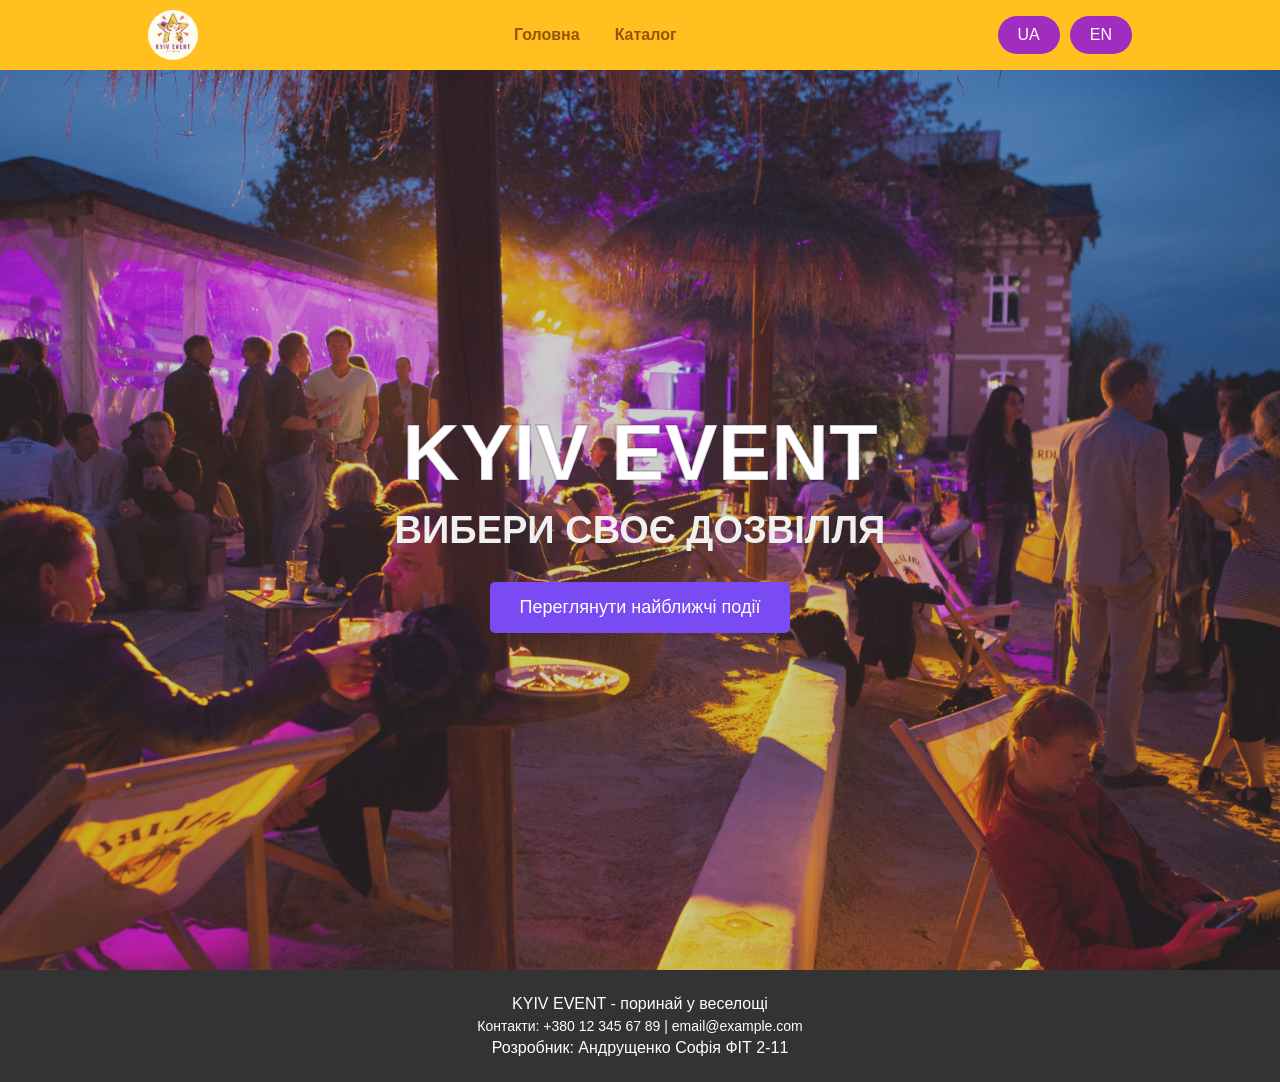
==== index.html @ 09ba8ab9 "Update index.html" ====
<!DOCTYPE html>
<html lang="uk">
<head>
    <meta charset="UTF-8">
    <meta name="viewport" content="width=device-width, initial-scale=1.0">
    <title>Київ Івент</title>
    <link rel="stylesheet" href="styles.css">
    <script>
        // Об'єкти для перекладу
        const translations = {
            uk: {
                "main-title": "KYIV EVENT",
                "subheader-title": "ВИБЕРИ СВОЄ ДОЗВІЛЛЯ",
                "view-events-button": "Переглянути найближчі події",
                "footer-text": "KYIV EVENT - поринай у веселощі",
                "footer-text1": "Контакти: +380 12 345 67 89 | email@example.com",
                "footer-text2": "Розробник: Андрущенко Софія ФІТ 2-11",
                "home-header": "Головна",
                "catalog-header": "Каталог",
                "login-header": "Вхід"
            },
            en: {
                "main-title": "KYIV EVENT",
                "subheader-title": "CHOOSE YOUR FUN",
                "view-events-button": "View Upcoming Events",
                "footer-text": "KYIV EVENT - Dive into Fun",
                "footer-text1": "Contacts: +380 12 345 67 89 | email@example.com",
                "footer-text2": "Developer: Sofiya Andrushchenko FIT 2-11",
                "home-header": "Home",
                "catalog-header": "Catalog",
                "login-header": "Login"
            }
        };

        // Функція для зміни мови
        function switchLanguage(language) {
            Object.keys(translations[language]).forEach(id => {
                const element = document.getElementById(id);
                if (element) {
                    element.textContent = translations[language][id];
                }
            });
        }
    </script>
    
</head>
<body>

    <!-- Панель навігації -->
    <nav>
        <img src="images/logo.png" alt="Logo" id="logo">
        <ul>
            <li><a href="index.html" id="home-header">Головна</a></li>
            <li><a href="catalog.html" id="catalog-header">Каталог</a></li>
        </ul>
        <div>
            <button onclick="switchLanguage('uk')">UA</button>
            <button onclick="switchLanguage('en')">EN</button>
        </div>
    </nav>

    <!-- Головна секція з фоном -->
    <section id="hero">
        <h1 id="main-title">KYIV EVENT</h1>
        <h2 id="subheader-title">ВИБЕРИ СВОЄ ДОЗВІЛЛЯ</h2>
        <button class="action-button" id="view-events-button" onclick="window.location.href='catalog.html'">Переглянути найближчі події</button>
    </section>

    <!-- Футер -->
    <footer>
        <p id="footer-text">KYIV EVENT - поринай у веселощі</p>
        <p id="footer-text1">Контакти: +380 12 345 67 89 | email@example.com</p>
        <p id="footer-text2">Розробник: Андрущенко Софія ФІТ 2-11</p>
    </footer>

</body>
<script src="script.js"></script>
</html>
---- styles.css ----
/* Загальні стилі для всього сайту */
* {
    margin: 0;
    padding: 0;
    box-sizing: border-box;
    font-family: Arial, sans-serif;
}

/* Стилі для тіла сторінки */
body {
    background-color: #7c0f88;
    color: #ffffff;
}

/* Стилі для навігації */
nav {
background-color: #ffc020;
color: white;
padding: 10px 0;
display: flex;
justify-content: space-around;
align-items: center;
}

nav ul {
list-style: none;
padding: 0;
display: flex;
}

nav li {
margin: 0 15px;
}

nav a {
color: white;
text-decoration: none;
font-weight: bold;
}
#logo {
height: 50px;
}
/* Логотип */
#logo {
    width: 50px;
    height: 50px;
    border-radius: 50%;
}

/* Список навігації */
nav ul {
    display: flex;
    list-style: none;
}

nav ul li {
    margin-left: 20px;
}

nav ul li a {
    text-decoration: none;
    color: #955405;
    font-size: 16px;
    font-weight: bold;
    transition: color 0.3s ease;
}

nav ul li a:hover {
    color: #7a4bf2;
}

/* Кнопки зміни мови */
nav div {
    display: flex;
}

nav button {
    background-color: #a02cc0;
    color: white;
    border: none;
    padding: 10px 20px;
    margin-left: 10px;
    cursor: pointer;
    font-size: 16px;
    border-radius: 20px;
    transition: background-color 0.3s ease;
}

nav button:hover {
    background-color: #5e37c2;
}

/* Головна секція */
#hero {
    background: url('images/banner.png') no-repeat center center/cover;
    height: 100vh;
    display: flex;
    flex-direction: column;
    justify-content: center;
    align-items: center;
    text-align: center;
    color: white;
}

#main-title {
    font-size: 80px;
    font-weight: bold;
    margin-bottom: 10px;
    -webkit-text-stroke: 2px rgba(51, 24, 57, 0.204); /* Для браузерів на основі WebKit (Chrome, Safari) */
    text-stroke: 2px rgba(163, 22, 182, 0.836);         /* Стандартна властивість */
    color: white;                   /* Колір самого тексту, щоб контур був видно */
}

#subheader-title {
    font-size: 38px;
    margin-bottom: 30px;

    color: #f0f0f0;
}
/* Кнопка для перегляду подій */
.action-button {
    background-color: #7a4bf2;
    color: white;
    border: none;
    padding: 15px 30px;
    font-size: 18px;
    cursor: pointer;
    border-radius: 5px;
    transition: background-color 0.3s ease;
}

.action-button:hover {
    background-color: #5e37c2;
}

/* Футер */
footer {
    background-color: #333;
    color: white;
    padding: 20px;
    text-align: center;
}

footer p {
    margin: 5px 0;
}

/* Футер текст */
#footer-text1 {
    font-size: 14px;
}
/* Фільтри ліворуч */
#filter-section {
    display: flex;
    flex-direction: column;
    align-items: flex-start;
    background-color: white;
    padding: 20px;
    border-radius: 16px; /* Більш округлі кути */
    box-shadow: 0 4px 20px rgba(0, 0, 0, 0.1);
    margin: 20px;
    width: 280px;
    position: fixed;
    top: 100px;
    left: 30px;
    border: 2px solid #FFD700; /* Жовта рамка */
}

#filter-section label {
    font-size: 14px;
    font-weight: bold;
    margin-bottom: 6px;
    color: #333;
}

#filter-section input,
#filter-section select {
    width: 100%;
    padding: 10px 14px;
    margin-bottom: 15px;
    border-radius: 12px;
    border: 2px solid #FFD700; /* Жовтий контур */
    font-size: 14px;
    background-color: white; /* Білий фон */
    transition: all 0.3s ease;
}

#filter-section input:focus,
#filter-section select:focus {
    outline: none;
    border-color: #FFC300; /* Трохи яскравіший жовтий при фокусі */
    box-shadow: 0 0 8px #ffe066;
}

#filter-section button {
    background-color: #FFD700; /* Жовта кнопка */
    color: black;
    padding: 12px 20px;
    border: none;
    border-radius: 12px;
    cursor: pointer;
    width: 100%;
    font-size: 16px;
    font-weight: bold;
    transition: background-color 0.3s;
}

#filter-section button:hover {
    background-color: #FFC300;
}


/* Сітка для подій (пости) */
.event-list {
    display: grid;
    grid-template-columns: repeat(auto-fill, minmax(320px, 1fr));
    gap: 20px;
    padding: 20px;
    margin: 0 auto;
    max-width: 1200px;
}

.blog-post {
    background-color: white;
    border-radius: 15px;
    overflow: hidden;
    box-shadow: 0 10px 30px rgba(0, 0, 0, 0.1);
    transition: transform 0.3s ease-in-out;
    cursor: pointer;
    display: flex;
    flex-direction: column;
    justify-content: space-between;
    position: relative;
    padding: 20px;
}

.blog-post:hover {
    transform: translateY(-5px);
}

.blog-post img {
    width: 100%;
    height: 220px;
    object-fit: cover;
    border-radius: 10px;
}

.blog-post-content {
    display: flex;
    flex-direction: column;
    justify-content: space-between;
    height: 100%;
}

.blog-post-title {
    font-size: 20px;
    font-weight: 700;
    margin-bottom: 10px;
    color: #333;
}

.blog-post-excerpt {
    font-size: 15px;
    margin-bottom: 15px;
    color: #555;
}

.blog-post-date,
.blog-post-price {
    font-size: 14px;
    color: #777;
    margin-bottom: 5px;
}

.blog-post-link {
    font-size: 16px;
    color: #0066cc;
    text-decoration: none;
    font-weight: bold;
    margin-top: auto;
    display: inline-block;
    transition: color 0.3s;
}

.blog-post-link:hover {
    color: #005bb5;
}

/* Кнопка редагування */
.edit-btn {
    display: none;
    position: absolute;
    top: 15px;
    right: 15px;
    background-color: #0066cc;
    color: white;
    padding: 8px 15px;
    border-radius: 8px;
    font-size: 14px;
    cursor: pointer;
    z-index: 100;
}

.blog-post:hover .edit-btn {
    display: none;
}

/* Модальні вікна */
.modal {
    display: none;
    position: fixed;
    z-index: 2000;
    left: 0;
    top: 0;
    width: 100%;
    height: 100%;
    background-color: rgba(0, 0, 0, 0.5);
}

.modal-content {
    background-color: white;
    margin: 10% auto;
    padding: 30px;
    border-radius: 12px;
    width: 300px;
    text-align: center;
}

.modal input {
    padding: 12px;
    margin: 10px 0;
    width: 90%;
    border-radius: 8px;
    border: 1px solid #ddd;
}

/* Кнопка плаваюча */
.floating-btn {
    position: fixed;
    bottom: 20px;
    right: 20px;
    background-color: #333;
    color: white;
    border-radius: 50%;
    width: 60px;
    height: 60px;
    font-size: 28px;
    display: flex;
    justify-content: center;
    align-items: center;
    cursor: pointer;
    z-index: 1000;
}
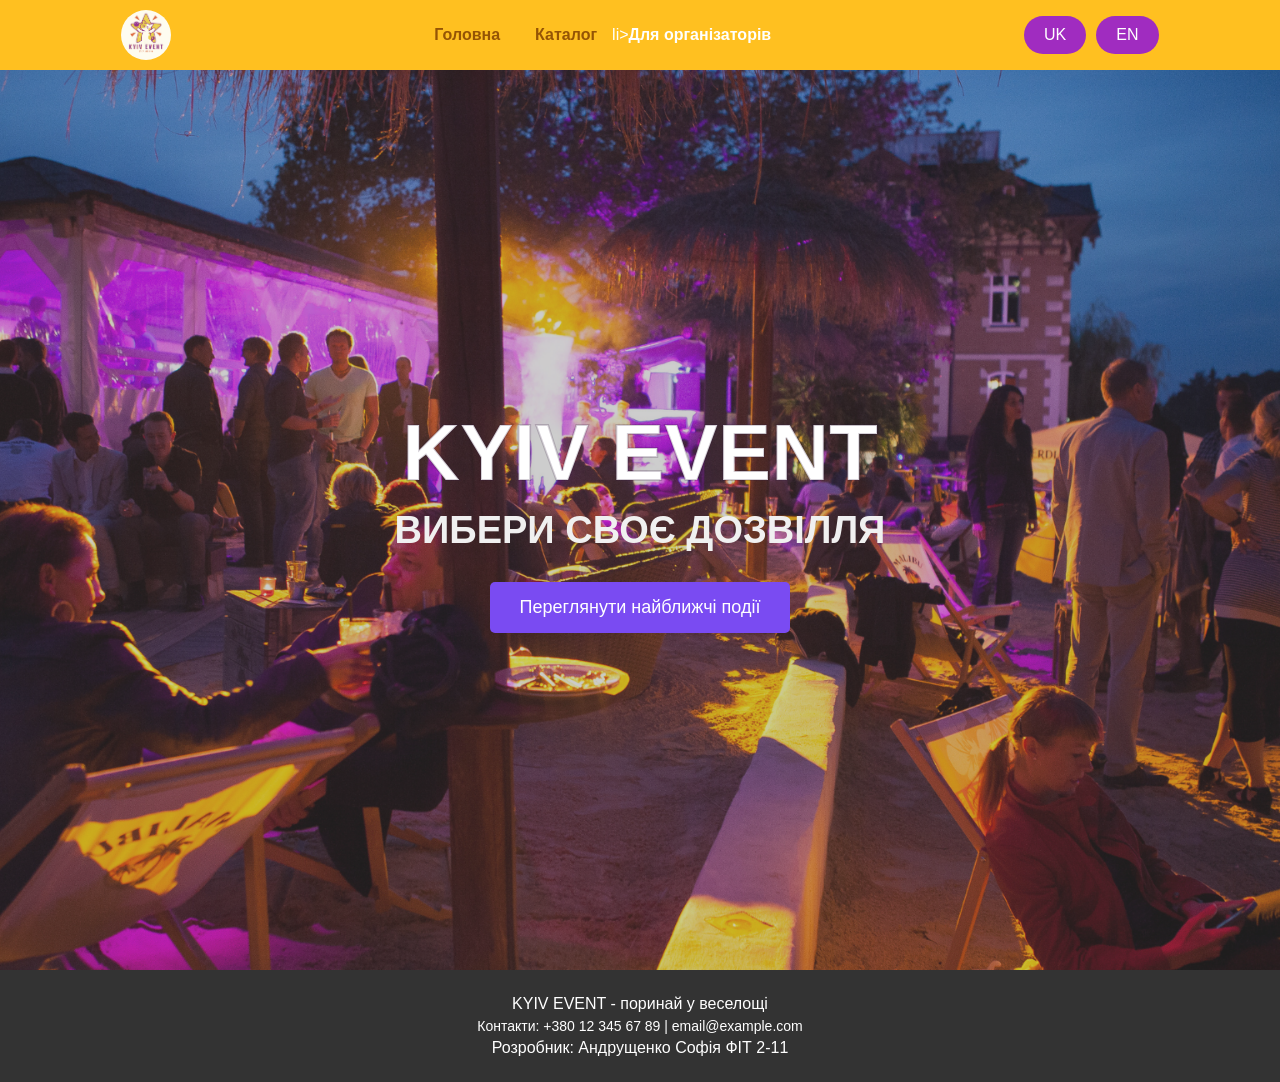
==== commit 82df5334: "Update index.html UA---UK  Organizer link" ====
--- a/index.html
+++ b/index.html
@@ -17,7 +17,8 @@
                 "footer-text2": "Розробник: Андрущенко Софія ФІТ 2-11",
                 "home-header": "Головна",
                 "catalog-header": "Каталог",
-                "login-header": "Вхід"
+                "login-header": "Вхід",
+                "organizer-header": "Для організаторів"
             },
             en: {
                 "main-title": "KYIV EVENT",
@@ -28,7 +29,8 @@
                 "footer-text2": "Developer: Sofiya Andrushchenko FIT 2-11",
                 "home-header": "Home",
                 "catalog-header": "Catalog",
-                "login-header": "Login"
+                "login-header": "Login",
+                "organizer-header": "For Organizers"
             }
         };
 
@@ -52,9 +54,10 @@
         <ul>
             <li><a href="index.html" id="home-header">Головна</a></li>
             <li><a href="catalog.html" id="catalog-header">Каталог</a></li>
+            li><a href="organizer-submission.html" id="organizer-header">Для організаторів</a></li>
         </ul>
         <div>
-            <button onclick="switchLanguage('uk')">UA</button>
+            <button onclick="switchLanguage('uk')">UK</button>
             <button onclick="switchLanguage('en')">EN</button>
         </div>
     </nav>
@@ -74,5 +77,41 @@
     </footer>
 
 </body>
-<script src="script.js"></script>
+<script>
+    function loadTranslations(lang) {
+            const elements = document.querySelectorAll('[id]');
+            elements.forEach(element => {
+                const key = element.id;
+                if (translations[lang] && translations[lang][key]) {
+                    element.textContent = translations[lang][key];
+                }
+                if (element.tagName === 'INPUT') {
+                    const placeholderKey = element.getAttribute('placeholder-key');
+                    if (translations[lang] && translations[lang][placeholderKey]) {
+                        element.placeholder = translations[lang][placeholderKey];
+                    }
+                }
+            });
+            const placeholderInputs = document.querySelectorAll('[placeholder-key]');
+            placeholderInputs.forEach(input => {
+                const key = input.getAttribute('placeholder-key');
+                if (translations[lang] && translations[lang][key]) {
+                    input.placeholder = translations[lang][key];
+                }
+            });
+            localStorage.setItem('currentLanguage', lang); // Зберігаємо обрану мову
+        }
+
+        function switchLanguage(lang) {
+            loadTranslations(lang);
+            document.documentElement.lang = lang;
+        }
+
+        window.onload = () => {
+            const storedLanguage = localStorage.getItem('currentLanguage');
+            const initialLanguage = storedLanguage || document.documentElement.lang || 'uk'; // Пріоритет: збережена мова, потім мова браузера, потім укр.
+            loadTranslations(initialLanguage);
+            document.documentElement.lang = initialLanguage;
+        };
+</script>
 </html>
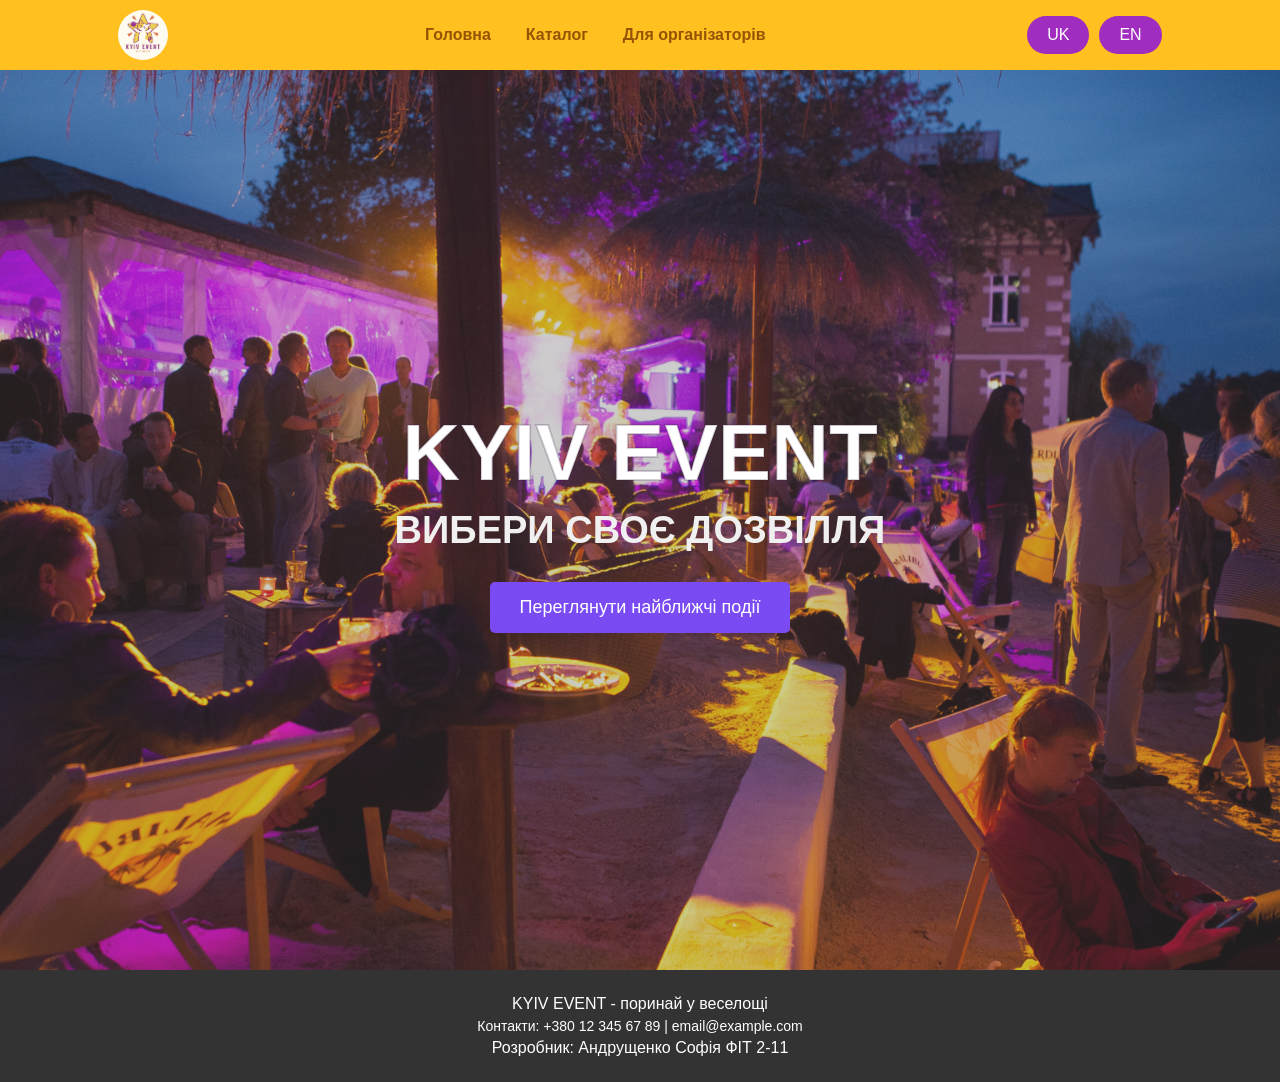
==== commit 811ea712: "Update index.html" ====
--- a/index.html
+++ b/index.html
@@ -54,7 +54,7 @@
         <ul>
             <li><a href="index.html" id="home-header">Головна</a></li>
             <li><a href="catalog.html" id="catalog-header">Каталог</a></li>
-            li><a href="organizer-submission.html" id="organizer-header">Для організаторів</a></li>
+            <li><a href="organizer-submission.html" id="organizer-header">Для організаторів</a></li>
         </ul>
         <div>
             <button onclick="switchLanguage('uk')">UK</button>
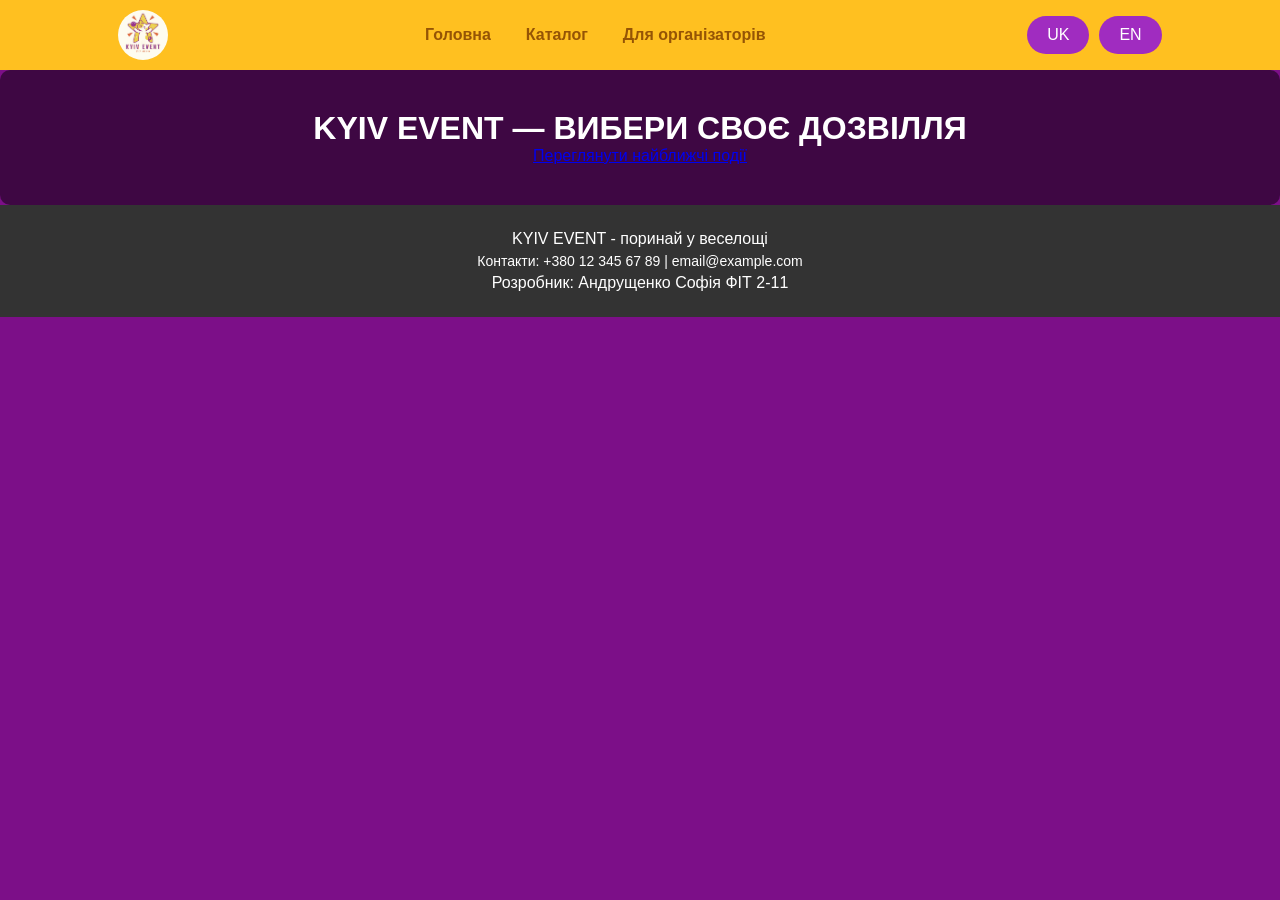
==== commit 7c8423cb: "Update index.html overlay" ====
--- a/index.html
+++ b/index.html
@@ -63,12 +63,10 @@
     </nav>
 
     <!-- Головна секція з фоном -->
-    <section id="hero">
-        <h1 id="main-title">KYIV EVENT</h1>
-        <h2 id="subheader-title">ВИБЕРИ СВОЄ ДОЗВІЛЛЯ</h2>
-        <button class="action-button" id="view-events-button" onclick="window.location.href='catalog.html'">Переглянути найближчі події</button>
-    </section>
-
+    <div class="overlay">
+        <h1 id="main-text">KYIV EVENT — ВИБЕРИ СВОЄ ДОЗВІЛЛЯ</h1>
+        <a href="catalog.html" class="cta-button" id="view-events">Переглянути найближчі події</a>
+    </div>
     <!-- Футер -->
     <footer>
         <p id="footer-text">KYIV EVENT - поринай у веселощі</p>
--- a/styles.css
+++ b/styles.css
@@ -93,40 +93,46 @@
 /* Головна секція */
 #hero {
     background: url('images/banner.png') no-repeat center center/cover;
+    background-size: cover;
+    background-position: center;
     height: 100vh;
     display: flex;
-    flex-direction: column;
+    align-items: center;
     justify-content: center;
-    align-items: center;
+    position: relative;
+    
+}
+ .overlay {
     text-align: center;
-    color: white;
-}
-
+    background-color: rgba(0,0,0,0.5);
+    padding: 40px;
+    border-radius: 10px;
+}
 #main-title {
-    font-size: 80px;
-    font-weight: bold;
-    margin-bottom: 10px;
-    -webkit-text-stroke: 2px rgba(51, 24, 57, 0.204); /* Для браузерів на основі WebKit (Chrome, Safari) */
-    text-stroke: 2px rgba(163, 22, 182, 0.836);         /* Стандартна властивість */
-    color: white;                   /* Колір самого тексту, щоб контур був видно */
+    font-size: 3em;
+    margin-bottom: 20px;
+    color: #FFD700;
+    text-shadow: 2px 2px 4px #000;
 }
 
 #subheader-title {
-    font-size: 38px;
-    margin-bottom: 30px;
-
-    color: #f0f0f0;
+    font-size: 3em;
+    margin-bottom: 20px;
+    color: #FFD700;
+    text-shadow: 2px 2px 4px #000;
+
 }
 /* Кнопка для перегляду подій */
 .action-button {
-    background-color: #7a4bf2;
-    color: white;
+    background-color: #FFD700;
+    color: #6A0DAD;
+    padding: 15px 25px;
+    font-size: 1.2em;
     border: none;
-    padding: 15px 30px;
-    font-size: 18px;
-    cursor: pointer;
-    border-radius: 5px;
-    transition: background-color 0.3s ease;
+    border-radius: 10px;
+    text-decoration: none;
+    font-weight: bold;
+    display: inline-block;
 }
 
 .action-button:hover {
@@ -350,4 +356,4 @@
     align-items: center;
     cursor: pointer;
     z-index: 1000;
-}+}
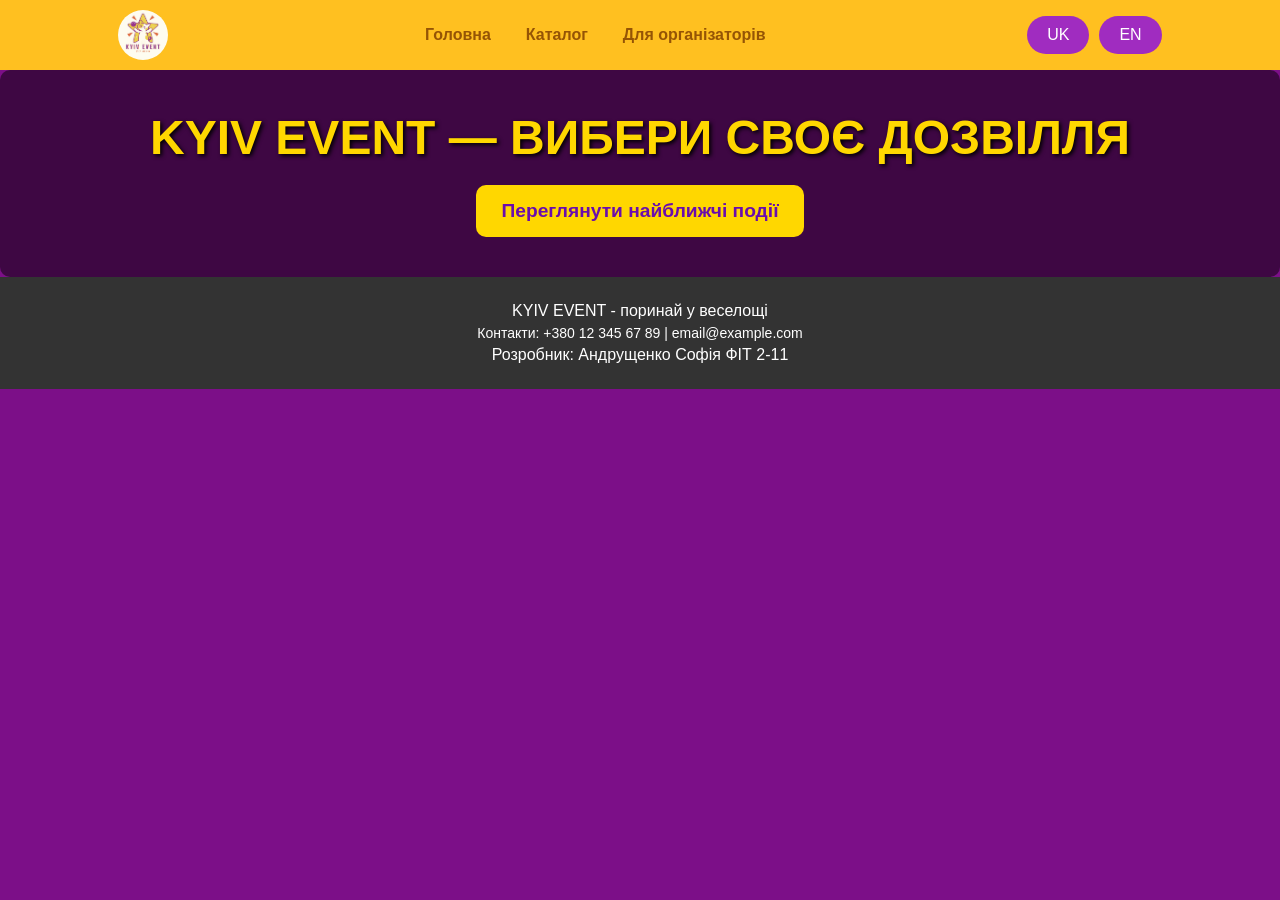
==== commit cd5ae723: "Update index.html" ====
--- a/index.html
+++ b/index.html
@@ -63,6 +63,7 @@
     </nav>
 
     <!-- Головна секція з фоном -->
+    <section class="hero">
     <div class="overlay">
         <h1 id="main-text">KYIV EVENT — ВИБЕРИ СВОЄ ДОЗВІЛЛЯ</h1>
         <a href="catalog.html" class="cta-button" id="view-events">Переглянути найближчі події</a>
--- a/styles.css
+++ b/styles.css
@@ -108,22 +108,14 @@
     padding: 40px;
     border-radius: 10px;
 }
-#main-title {
+h1 {
     font-size: 3em;
     margin-bottom: 20px;
     color: #FFD700;
     text-shadow: 2px 2px 4px #000;
 }
 
-#subheader-title {
-    font-size: 3em;
-    margin-bottom: 20px;
-    color: #FFD700;
-    text-shadow: 2px 2px 4px #000;
-
-}
-/* Кнопка для перегляду подій */
-.action-button {
+.cta-button {
     background-color: #FFD700;
     color: #6A0DAD;
     padding: 15px 25px;
@@ -135,8 +127,8 @@
     display: inline-block;
 }
 
-.action-button:hover {
-    background-color: #5e37c2;
+.cta-button:hover {
+    background-color: #FFC300;
 }
 
 /* Футер */
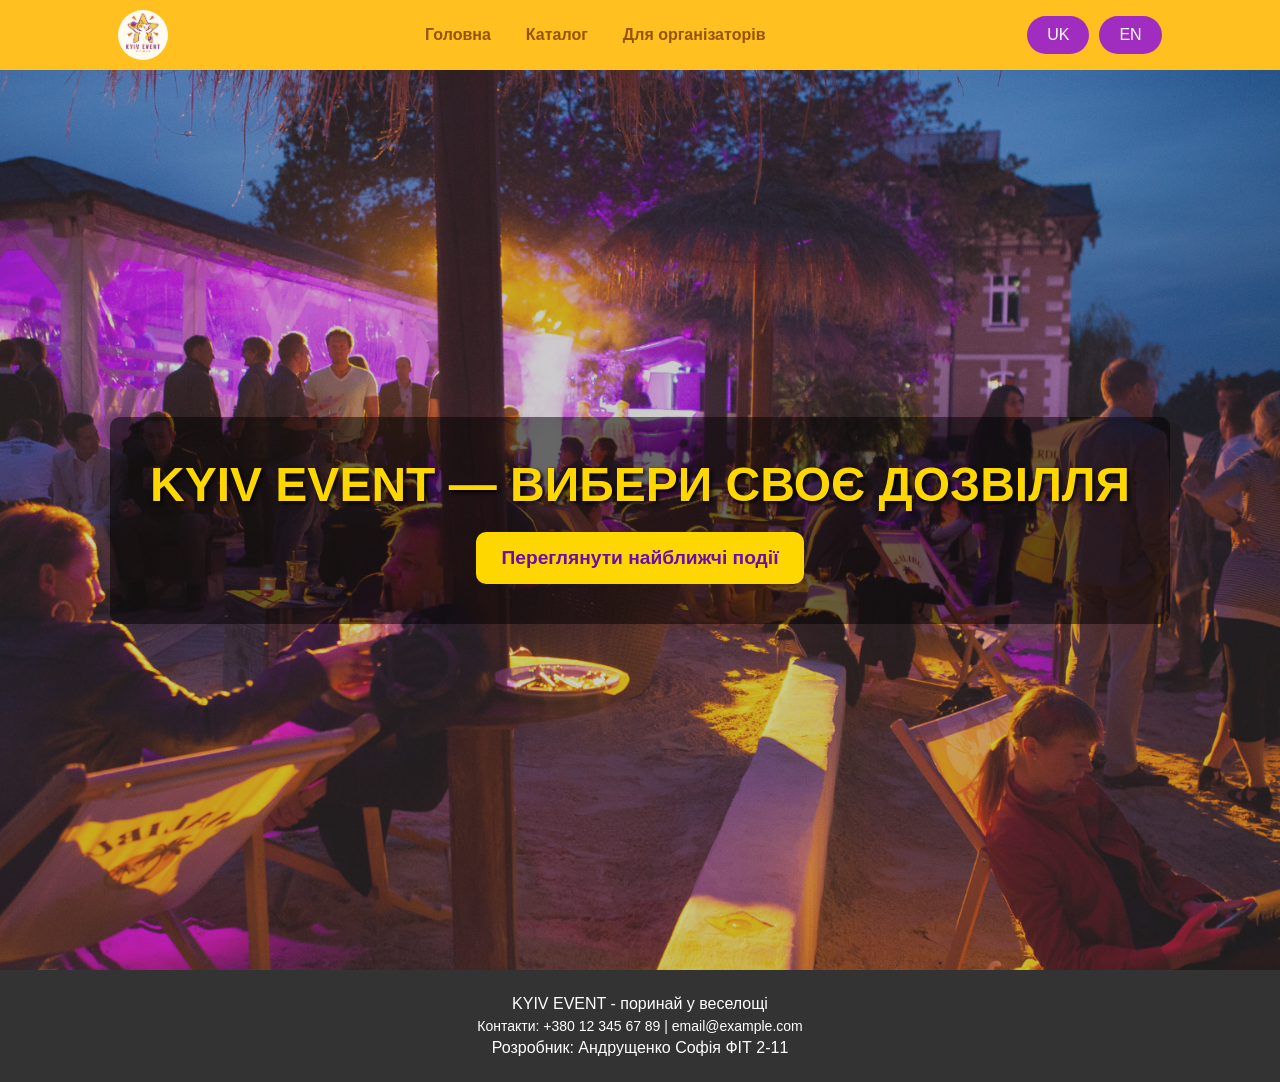
==== commit f08aba07: "Update index.html" ====
--- a/index.html
+++ b/index.html
@@ -63,11 +63,12 @@
     </nav>
 
     <!-- Головна секція з фоном -->
-    <section class="hero">
+    <section class="hero" style="background-image: url('images/banner.png'); background-size: cover; height: 100vh;">
     <div class="overlay">
         <h1 id="main-text">KYIV EVENT — ВИБЕРИ СВОЄ ДОЗВІЛЛЯ</h1>
         <a href="catalog.html" class="cta-button" id="view-events">Переглянути найближчі події</a>
     </div>
+    </section>
     <!-- Футер -->
     <footer>
         <p id="footer-text">KYIV EVENT - поринай у веселощі</p>
--- a/styles.css
+++ b/styles.css
@@ -91,8 +91,8 @@
 }
 
 /* Головна секція */
-#hero {
-    background: url('images/banner.png') no-repeat center center/cover;
+.hero {
+    background-image: url('images/banner.png');
     background-size: cover;
     background-position: center;
     height: 100vh;
